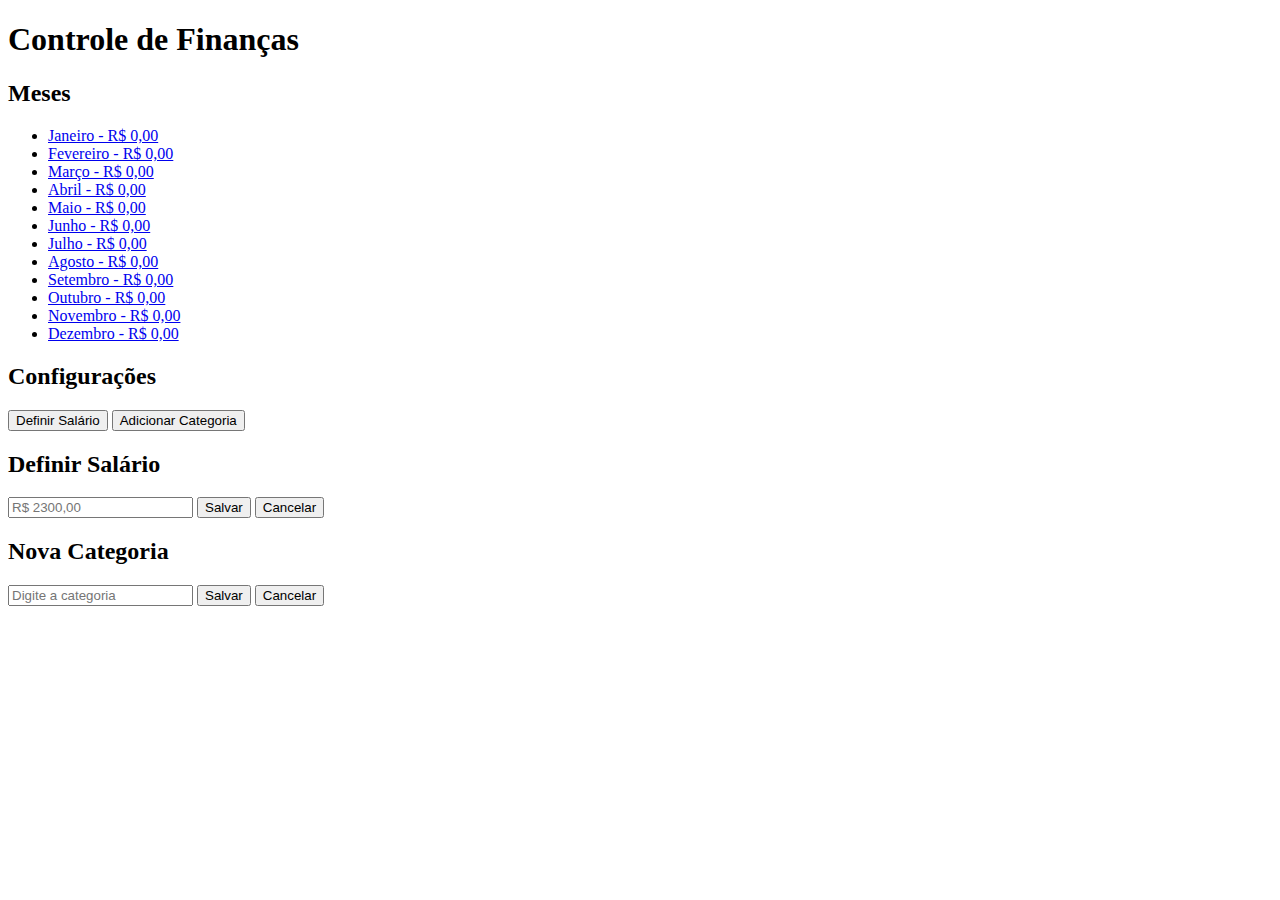
==== src/main/resources/templates/index.html @ fbfb7fb9 "Primeiro commit do projeto Finanças" ====
<!DOCTYPE html>
<html lang="pt-br">
<head>
    <meta charset="UTF-8">
    <meta name="viewport" content="width=device-width, initial-scale=1.0">
    <title>Finanças - Tela Inicial</title>
    <link rel="stylesheet" href="/css/style.css">
</head>
<body>
<header>
    <h1>Controle de Finanças</h1>
</header>

<section>
    <h2>Meses</h2>
    <ul class="meses-lista">
        <li><a href="/mes?mes=janeiro">Janeiro - R$ 0,00</a></li>
        <li><a href="/mes?mes=fevereiro">Fevereiro - R$ 0,00</a></li>
        <li><a href="/mes?mes=marco">Março - R$ 0,00</a></li>
        <li><a href="/mes?mes=abril">Abril - R$ 0,00</a></li>
        <li><a href="/mes?mes=maio">Maio - R$ 0,00</a></li>
        <li><a href="/mes?mes=junho">Junho - R$ 0,00</a></li>
        <li><a href="/mes?mes=julho">Julho - R$ 0,00</a></li>
        <li><a href="/mes?mes=agosto">Agosto - R$ 0,00</a></li>
        <li><a href="/mes?mes=setembro">Setembro - R$ 0,00</a></li>
        <li><a href="/mes?mes=outubro">Outubro - R$ 0,00</a></li>
        <li><a href="/mes?mes=novembro">Novembro - R$ 0,00</a></li>
        <li><a href="/mes?mes=dezembro">Dezembro - R$ 0,00</a></li>
    </ul>
</section>

<section>
    <h2>Configurações</h2>
    <button onclick="abrirModal('modalSalario')">Definir Salário</button>
    <button onclick="abrirModal('modalNovaCategoria')">Adicionar Categoria</button>
</section>

<!-- Modais -->
<div id="modalSalario" class="modal">
    <h2>Definir Salário</h2>
    <input type="number" placeholder="R$ 2300,00" id="salarioInput">
    <button onclick="salvarSalario()">Salvar</button>
    <button onclick="fecharModal('modalSalario')">Cancelar</button>
</div>

<div id="modalNovaCategoria" class="modal">
    <h2>Nova Categoria</h2>
    <input type="text" placeholder="Digite a categoria" id="categoriaInput">
    <button onclick="salvarCategoria()">Salvar</button>
    <button onclick="fecharModal('modalNovaCategoria')">Cancelar</button>
</div>

<script src="script/script.js"></script>
</body>
</html>
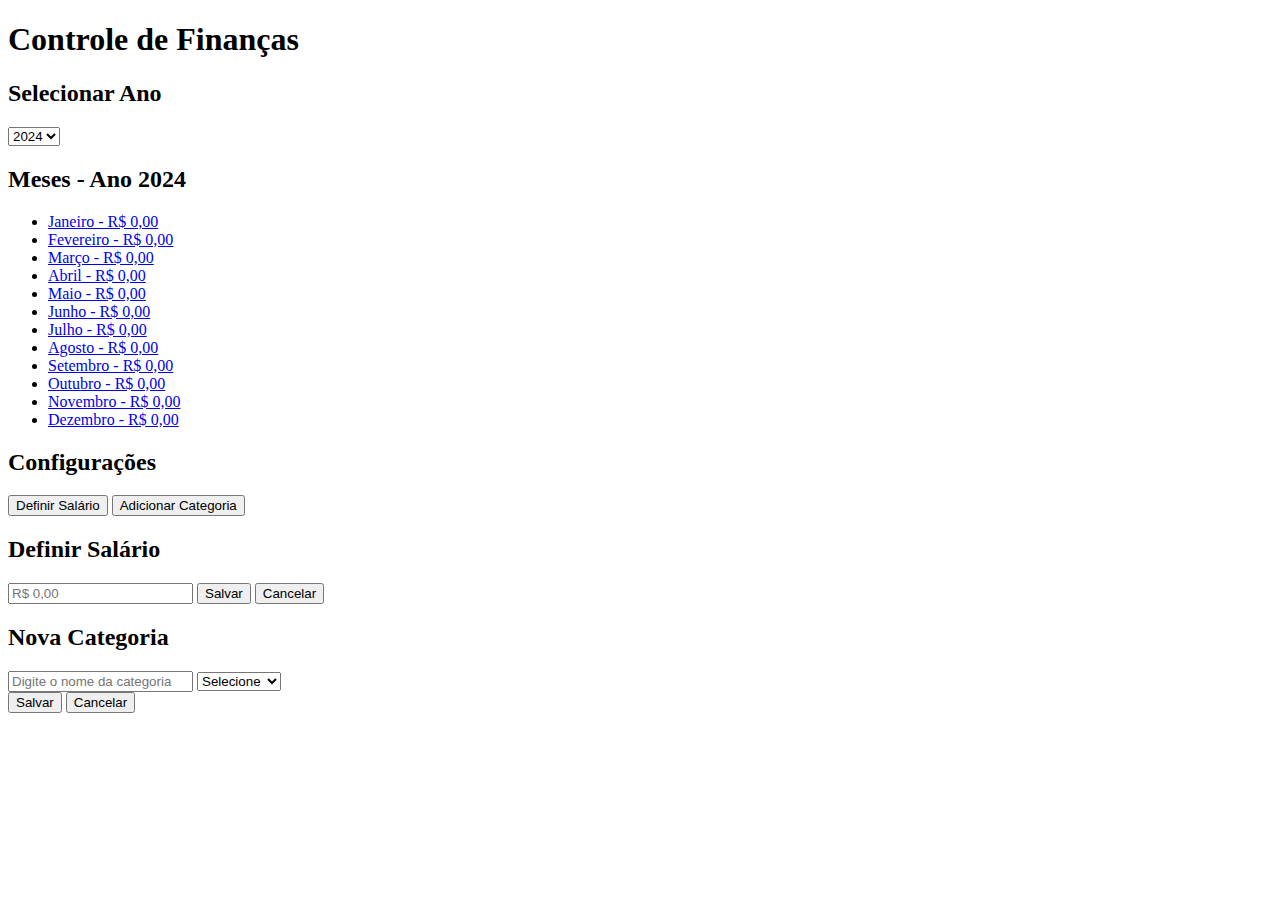
==== commit c23bc787: "Atualizando funções" ====
--- a/src/main/resources/templates/index.html
+++ b/src/main/resources/templates/index.html
@@ -5,6 +5,20 @@
     <meta name="viewport" content="width=device-width, initial-scale=1.0">
     <title>Finanças - Tela Inicial</title>
     <link rel="stylesheet" href="/css/style.css">
+    <script>
+        function atualizarAno(ano) {
+            document.getElementById('anoAtual').innerText = ano;
+            const meses = ["janeiro", "fevereiro", "marco", "abril", "maio", "junho", "julho", "agosto", "setembro", "outubro", "novembro", "dezembro"];
+            const listaMeses = document.querySelector('.meses-lista');
+            listaMeses.innerHTML = ''; // Limpa a lista existente
+
+            meses.forEach(mes => {
+                const listItem = document.createElement('li');
+                listItem.innerHTML = `<a href="/mes?mes=${mes}&ano=${ano}">${mes.charAt(0).toUpperCase() + mes.slice(1)} - R$ 0,00</a>`;
+                listaMeses.appendChild(listItem);
+            });
+        }
+    </script>
 </head>
 <body>
 <header>
@@ -12,20 +26,32 @@
 </header>
 
 <section>
-    <h2>Meses</h2>
+    <h2>Selecionar Ano</h2>
+    <div class="select-container">
+        <select id="anoSelect" onchange="atualizarAno(this.value)">
+            <option value="2024">2024</option>
+            <option value="2025">2025</option>
+            <option value="2026">2026</option>
+            <!-- Adicione mais anos conforme necessário -->
+        </select>
+    </div>
+</section>
+
+<section>
+    <h2>Meses - Ano <span id="anoAtual">2024</span></h2>
     <ul class="meses-lista">
-        <li><a href="/mes?mes=janeiro">Janeiro - R$ 0,00</a></li>
-        <li><a href="/mes?mes=fevereiro">Fevereiro - R$ 0,00</a></li>
-        <li><a href="/mes?mes=marco">Março - R$ 0,00</a></li>
-        <li><a href="/mes?mes=abril">Abril - R$ 0,00</a></li>
-        <li><a href="/mes?mes=maio">Maio - R$ 0,00</a></li>
-        <li><a href="/mes?mes=junho">Junho - R$ 0,00</a></li>
-        <li><a href="/mes?mes=julho">Julho - R$ 0,00</a></li>
-        <li><a href="/mes?mes=agosto">Agosto - R$ 0,00</a></li>
-        <li><a href="/mes?mes=setembro">Setembro - R$ 0,00</a></li>
-        <li><a href="/mes?mes=outubro">Outubro - R$ 0,00</a></li>
-        <li><a href="/mes?mes=novembro">Novembro - R$ 0,00</a></li>
-        <li><a href="/mes?mes=dezembro">Dezembro - R$ 0,00</a></li>
+        <li><a href="/mes?mes=janeiro&ano=2024">Janeiro - R$ 0,00</a></li>
+        <li><a href="/mes?mes=fevereiro&ano=2024">Fevereiro - R$ 0,00</a></li>
+        <li><a href="/mes?mes=marco&ano=2024">Março - R$ 0,00</a></li>
+        <li><a href="/mes?mes=abril&ano=2024">Abril - R$ 0,00</a></li>
+        <li><a href="/mes?mes=maio&ano=2024">Maio - R$ 0,00</a></li>
+        <li><a href="/mes?mes=junho&ano=2024">Junho - R$ 0,00</a></li>
+        <li><a href="/mes?mes=julho&ano=2024">Julho - R$ 0,00</a></li>
+        <li><a href="/mes?mes=agosto&ano=2024">Agosto - R$ 0,00</a></li>
+        <li><a href="/mes?mes=setembro&ano=2024">Setembro - R$ 0,00</a></li>
+        <li><a href="/mes?mes=outubro&ano=2024">Outubro - R$ 0,00</a></li>
+        <li><a href="/mes?mes=novembro&ano=2024">Novembro - R$ 0,00</a></li>
+        <li><a href="/mes?mes=dezembro&ano=2024">Dezembro - R$ 0,00</a></li>
     </ul>
 </section>
 
@@ -35,19 +61,42 @@
     <button onclick="abrirModal('modalNovaCategoria')">Adicionar Categoria</button>
 </section>
 
-<!-- Modais -->
 <div id="modalSalario" class="modal">
-    <h2>Definir Salário</h2>
-    <input type="number" placeholder="R$ 2300,00" id="salarioInput">
-    <button onclick="salvarSalario()">Salvar</button>
-    <button onclick="fecharModal('modalSalario')">Cancelar</button>
+    <div class="modal-content">
+        <h2>Definir Salário</h2>
+        <input type="text" placeholder="R$ 0,00" id="salarioInput" onkeyup="formatarMoeda(this)">
+        <button onclick="salvarSalario()">Salvar</button>
+        <button onclick="fecharModal('modalSalario')">Cancelar</button>
+    </div>
 </div>
 
+<!-- Modal para Nova Categoria -->
 <div id="modalNovaCategoria" class="modal">
-    <h2>Nova Categoria</h2>
-    <input type="text" placeholder="Digite a categoria" id="categoriaInput">
-    <button onclick="salvarCategoria()">Salvar</button>
-    <button onclick="fecharModal('modalNovaCategoria')">Cancelar</button>
+    <div class="modal-content">
+        <h2>Nova Categoria</h2>
+        <form id="novaCategoriaForm">
+            <input type="text" placeholder="Digite o nome da categoria" id="categoriaInput" required>
+            <select id="mesSelect">
+                <option value="selecione">Selecione</option>
+                <option value="janeiro">Janeiro</option>
+                <option value="fevereiro">Fevereiro</option>
+                <option value="marco">Março</option>
+                <option value="abril">Abril</option>
+                <option value="maio">Maio</option>
+                <option value="junho">Junho</option>
+                <option value="julho">Julho</option>
+                <option value="agosto">Agosto</option>
+                <option value="setembro">Setembro</option>
+                <option value="outubro">Outubro</option>
+                <option value="novembro">Novembro</option>
+                <option value="dezembro">Dezembro</option>
+            </select>
+            <div class="btn-group">
+                <button type="button" onclick="salvarCategoria()">Salvar</button>
+                <button type="button" onclick="fecharModal('modalNovaCategoria')">Cancelar</button>
+            </div>
+        </form>
+    </div>
 </div>
 
 <script src="script/script.js"></script>
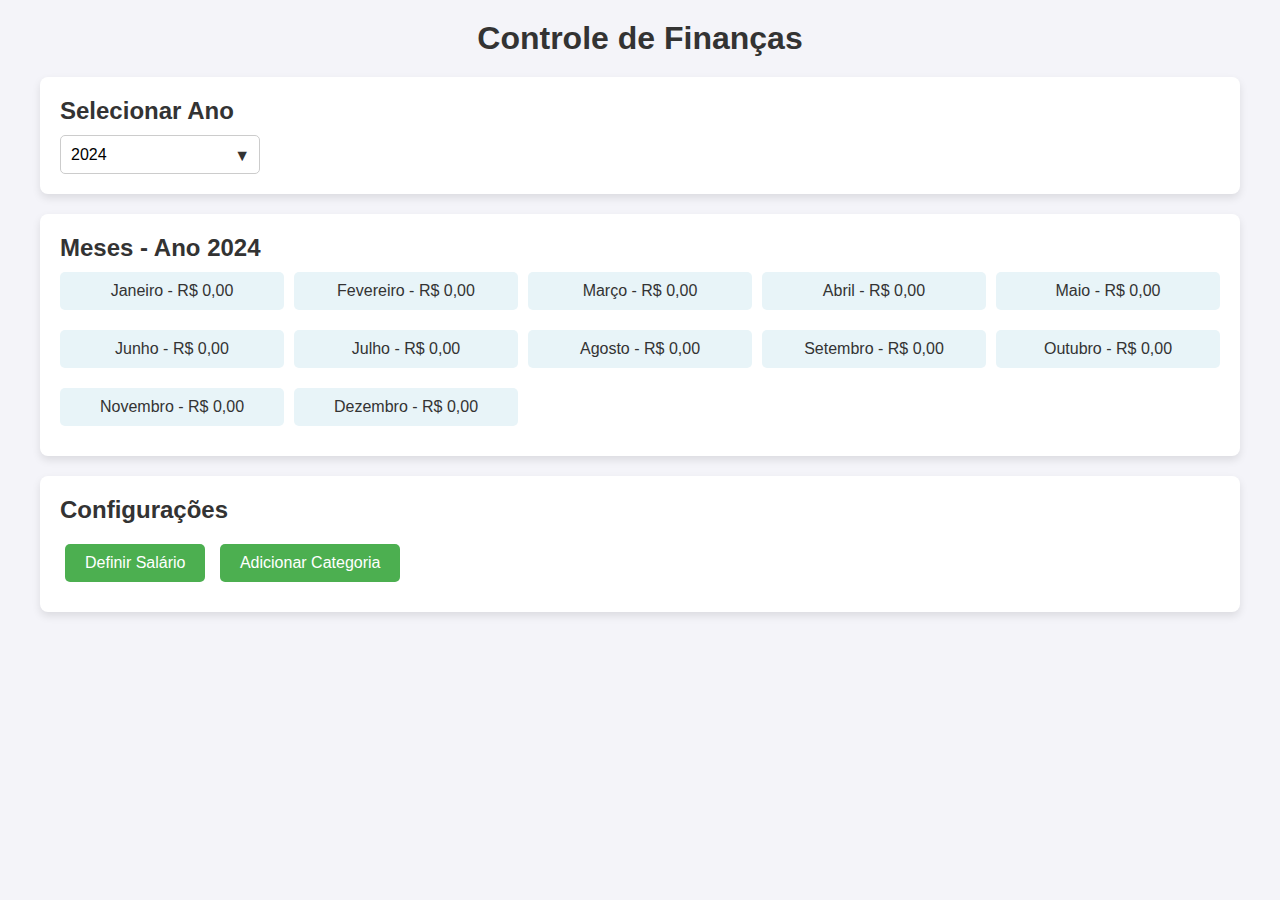
==== commit c0077b12: "Ajustando projeto" ====
--- a/src/main/resources/templates/index.html
+++ b/src/main/resources/templates/index.html
@@ -4,7 +4,7 @@
     <meta charset="UTF-8">
     <meta name="viewport" content="width=device-width, initial-scale=1.0">
     <title>Finanças - Tela Inicial</title>
-    <link rel="stylesheet" href="/css/style.css">
+    <link rel="stylesheet" href="../static/css/style.css">
     <script>
         function atualizarAno(ano) {
             document.getElementById('anoAtual').innerText = ano;
@@ -99,6 +99,6 @@
     </div>
 </div>
 
-<script src="script/script.js"></script>
+<script src="../static/js/script.js"></script>
 </body>
 </html>
--- a/src/main/resources/static/css/style.css
+++ b/src/main/resources/static/css/style.css
@@ -0,0 +1,358 @@
+/* Reset básico */
+* {
+    margin: 0;
+    padding: 0;
+    box-sizing: border-box;
+}
+
+body {
+    font-family: Arial, sans-serif;
+    color: #333;
+    background-color: #f4f4f9;
+    display: flex;
+    flex-direction: column;
+    align-items: center;
+    padding: 20px;
+}
+
+/* Estrutura do Header */
+header {
+    width: 100%;
+    max-width: 1200px;
+    margin-bottom: 20px;
+    text-align: center;
+}
+
+header h1 {
+    font-size: 2rem;
+    color: #333;
+}
+
+/* Container principal */
+section {
+    width: 100%;
+    max-width: 1200px;
+    background: #fff;
+    padding: 20px;
+    margin-bottom: 20px;
+    border-radius: 8px;
+    box-shadow: 0 4px 8px rgba(0, 0, 0, 0.1);
+}
+
+section h2 {
+    font-size: 1.5rem;
+    margin-bottom: 10px;
+}
+
+/* Estilo para o contêiner do select */
+.select-container {
+    position: relative;
+    display: inline-block;
+    width: 200px; /* Largura do select */
+}
+
+.select-container select {
+    width: 100%;
+    padding: 10px;
+    border-radius: 5px;
+    border: 1px solid #ccc;
+    font-size: 1rem;
+    background-color: #fff;
+    appearance: none; /* Remove o estilo padrão do select */
+    cursor: pointer;
+    transition: border-color 0.3s;
+}
+
+.select-container select:hover {
+    border-color: #4CAF50; /* Cor da borda ao passar o mouse */
+}
+
+.select-container select:focus {
+    outline: none;
+    border-color: #4CAF50; /* Cor da borda ao focar */
+}
+
+/* Adicionando um ícone de seta */
+.select-container::after {
+    content: '▼';
+    position: absolute;
+    right: 10px;
+    top: 12px; /* Ajuste conforme necessário */
+    pointer-events: none; /* Permite clicar no select sem interferência do ícone */
+}
+
+section ul {
+    list-style-type: none;
+}
+
+section ul li {
+    margin-bottom: 10px;
+    font-size: 1rem;
+}
+
+section ul li a {
+    color: #333;
+    text-decoration: none;
+    display: block;
+    padding: 10px;
+    border-radius: 5px;
+    background-color: #e8f4f8;
+    transition: background-color 0.3s;
+}
+
+section ul li a:hover {
+    background-color: #d0e9f2;
+}
+
+/* Estilos de Botões */
+button {
+    background-color: #4CAF50;
+    color: white;
+    padding: 10px 20px;
+    margin: 10px 5px;
+    border: none;
+    border-radius: 5px;
+    cursor: pointer;
+    font-size: 1rem;
+    transition: background-color 0.3s;
+}
+
+button:hover {
+    background-color: #45a049;
+}
+
+/* Estilo para o título de categoria e mês */
+.category-title, .month-title {
+    font-size: 1.8rem;
+    font-weight: bold;
+    color: #333;
+    text-align: center;
+    margin-bottom: 20px;
+}
+
+/* Tabela de Despesas */
+table {
+    width: 100%;
+    border-collapse: collapse;
+    margin-top: 10px;
+}
+
+table th, table td {
+    padding: 10px;
+    border: 1px solid #ddd;
+    text-align: center;
+}
+
+table th {
+    background-color: #f2f2f2;
+}
+
+table td {
+    background-color: #fafafa;
+}
+
+table td button {
+    font-size: 1.2rem;
+    background: none;
+    border: none;
+    cursor: pointer;
+    transition: color 0.3s;
+}
+
+table td button:hover {
+    color: #4CAF50;
+}
+
+/* Modal */
+.modal {
+    display: none; /* Oculto por padrão */
+    position: fixed;
+    z-index: 1000;
+    left: 0;
+    top: 0;
+    width: 100%;
+    height: 100%;
+    background-color: rgba(0, 0, 0, 0.6);
+    justify-content: center;
+    align-items: center;
+}
+
+.modal-content {
+    background-color: #fff;
+    padding: 30px;
+    border-radius: 12px;
+    width: 90%;
+    max-width: 400px;
+    text-align: center;
+    box-shadow: 0 4px 8px rgba(0, 0, 0, 0.2);
+}
+
+.modal-content h2 {
+    font-size: 1.8rem;
+    color: #333;
+    margin-bottom: 20px;
+}
+
+.modal-content input[type="text"],
+.modal-content input[type="number"],
+.modal-content input[type="date"],
+.modal-content select {
+    width: 100%;
+    padding: 12px;
+    margin-bottom: 15px;
+    border-radius: 8px;
+    border: 1px solid #ddd;
+    font-size: 1rem;
+}
+
+.modal-content .btn-group {
+    display: flex;
+    justify-content: space-between;
+    margin-top: 10px;
+}
+
+.modal-content button {
+    width: 45%;
+    padding: 10px;
+    border: none;
+    border-radius: 8px;
+    font-size: 1rem;
+    cursor: pointer;
+    transition: background-color 0.3s;
+}
+
+.modal-content button:first-child {
+    background-color: #4CAF50;
+    color: white;
+}
+
+.modal-content button:last-child {
+    background-color: #ccc;
+    color: #333;
+}
+
+.modal-content button:first-child:hover {
+    background-color: #45a049;
+}
+
+.modal-content button:last-child:hover {
+    background-color: #b3b3b3;
+}
+
+/* Grid para meses */
+.meses-lista {
+    display: grid;
+    grid-template-columns: repeat(auto-fit, minmax(200px, 1fr));
+    gap: 10px;
+    padding: 0;
+    list-style-type: none;
+    justify-content: center;
+    width: 100%;
+}
+
+.meses-lista li {
+    display: flex;
+    justify-content: center;
+}
+
+.meses-lista li a {
+    color: #333;
+    text-decoration: none;
+    padding: 10px;
+    border-radius: 5px;
+    background-color: #e8f4f8;
+    text-align: center;
+    width: 100%;
+    transition: background-color 0.3s;
+}
+
+.meses-lista li a:hover {
+    background-color: #d0e9f2;
+}
+
+/* Responsividade */
+@media (max-width: 768px) {
+    header h1 {
+        font-size: 1.8rem;
+    }
+
+    section h2 {
+        font-size: 1.3rem;
+    }
+
+    table th, table td {
+        padding: 8px;
+        font-size: 0.9rem;
+    }
+
+    button {
+        font-size: 0.9rem;
+        padding: 8px 15px;
+    }
+
+    .modal-content {
+        width: 90%;
+    }
+}
+
+@media (max-width: 480px) {
+    header h1 {
+        font-size: 1.5rem;
+    }
+
+    section {
+        padding: 10px;
+    }
+
+    section h2 {
+        font-size: 1.2rem;
+    }
+
+    button {
+        font-size: 0.8rem;
+        padding: 6px 12px;
+    }
+
+    table th, table td {
+        padding: 6px;
+        font-size: 0.8rem;
+    }
+}
+
+/* Estilo do modal de erro */
+.error-page {
+    display: flex;
+    flex-direction: column;
+    align-items: center;
+    justify-content: center;
+    height: 100vh;
+    background-color: #f8d7da;
+    color: #721c24;
+    font-family: Arial, sans-serif;
+    text-align: center;
+}
+
+.error-page h1 {
+    font-size: 3rem;
+    margin-bottom: 1rem;
+}
+
+.error-page p {
+    font-size: 1.2rem;
+    margin-bottom: 2rem;
+}
+
+.error-page a {
+    color: #155724;
+    background-color: #d4edda;
+    padding: 0.8rem 1.5rem;
+    border-radius: 5px;
+    text-decoration: none;
+    font-size: 1rem;
+    transition: background-color 0.3s, color 0.3s;
+}
+
+.error-page a:hover {
+    background-color: #c3e6cb;
+    color: #0b2e13;
+}
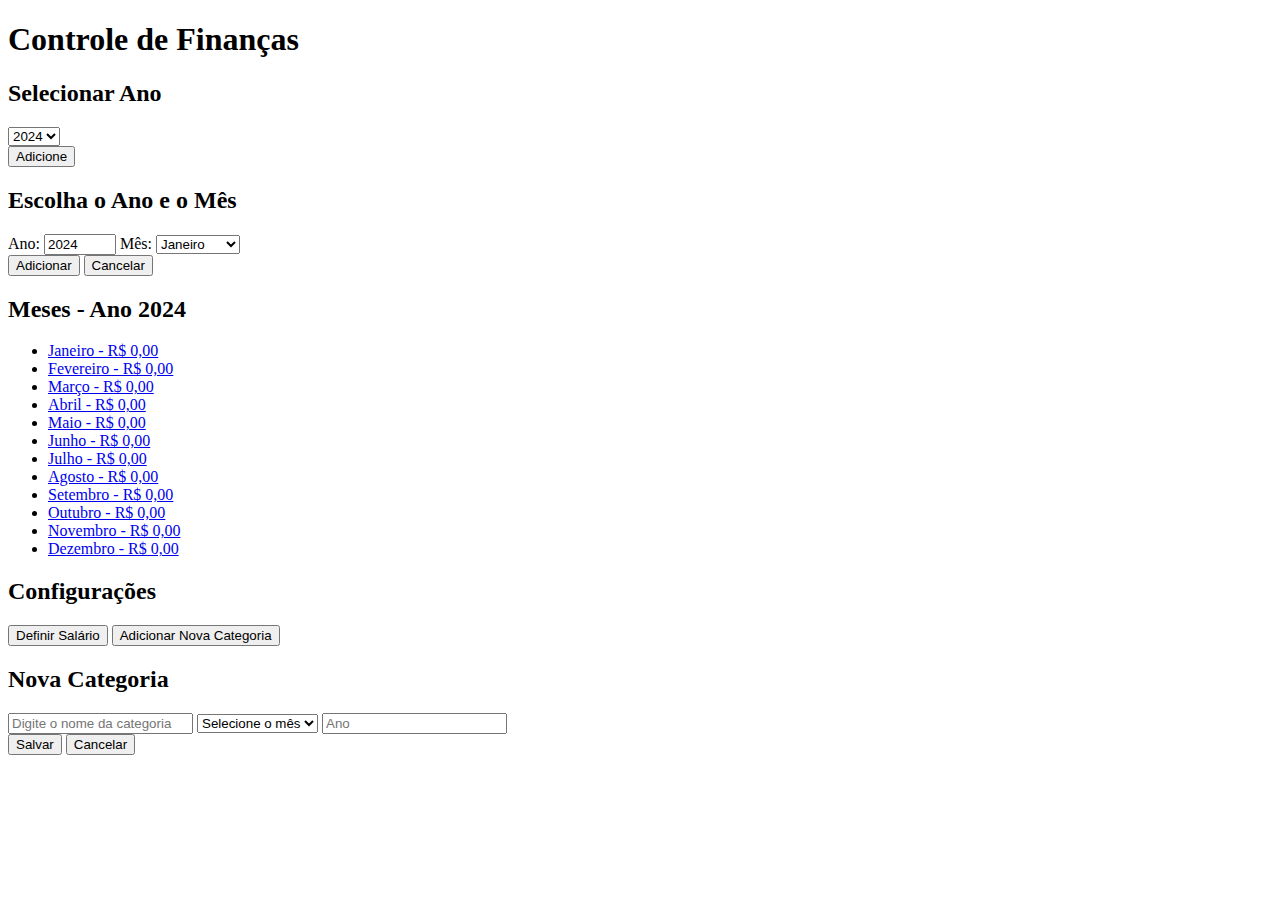
==== commit eeac10fa: "Atualizando metodos" ====
--- a/src/main/resources/templates/index.html
+++ b/src/main/resources/templates/index.html
@@ -4,20 +4,9 @@
     <meta charset="UTF-8">
     <meta name="viewport" content="width=device-width, initial-scale=1.0">
     <title>Finanças - Tela Inicial</title>
-    <link rel="stylesheet" href="../static/css/style.css">
+    <link rel="stylesheet" href="css/style.css">
     <script>
-        function atualizarAno(ano) {
-            document.getElementById('anoAtual').innerText = ano;
-            const meses = ["janeiro", "fevereiro", "marco", "abril", "maio", "junho", "julho", "agosto", "setembro", "outubro", "novembro", "dezembro"];
-            const listaMeses = document.querySelector('.meses-lista');
-            listaMeses.innerHTML = ''; // Limpa a lista existente
 
-            meses.forEach(mes => {
-                const listItem = document.createElement('li');
-                listItem.innerHTML = `<a href="/mes?mes=${mes}&ano=${ano}">${mes.charAt(0).toUpperCase() + mes.slice(1)} - R$ 0,00</a>`;
-                listaMeses.appendChild(listItem);
-            });
-        }
     </script>
 </head>
 <body>
@@ -29,55 +18,92 @@
     <h2>Selecionar Ano</h2>
     <div class="select-container">
         <select id="anoSelect" onchange="atualizarAno(this.value)">
-            <option value="2024">2024</option>
-            <option value="2025">2025</option>
-            <option value="2026">2026</option>
+            <option value="2025">2024</option>
+            <option value="2026">2025</option>
             <!-- Adicione mais anos conforme necessário -->
         </select>
     </div>
+
+    <button onclick="abrirModal('modalAnoMes')">Adicione</button>
+
+    <!-- Modal para Adicionar Ano e Mês -->
+    <div id="modalAnoMes" class="modal">
+        <div class="modal-content">
+            <h2>Escolha o Ano e o Mês</h2>
+
+            <label for="anoSelect">Ano:</label>
+            <input type="number" id="anoSelect" value="2024" min="2024" max="2030">
+
+            <label for="mesSelect">Mês:</label>
+            <select id="mesSelect">
+                <option value="Janeiro">Janeiro</option>
+                <option value="Fevereiro">Fevereiro</option>
+                <option value="Março">Março</option>
+                <option value="Abril">Abril</option>
+                <option value="Maio">Maio</option>
+                <option value="Junho">Junho</option>
+                <option value="Julho">Julho</option>
+                <option value="Agosto">Agosto</option>
+                <option value="Setembro">Setembro</option>
+                <option value="Outubro">Outubro</option>
+                <option value="Novembro">Novembro</option>
+                <option value="Dezembro">Dezembro</option>
+            </select>
+
+            <div class="btn-group">
+                <button class="btn-confirm" onclick="adicionarAnoMes()">Adicionar</button>
+                <button class="btn-cancel" onclick="fecharModal('modalAnoMes')">Cancelar</button>
+            </div>
+        </div>
+    </div>
+
 </section>
 
 <section>
     <h2>Meses - Ano <span id="anoAtual">2024</span></h2>
-    <ul class="meses-lista">
-        <li><a href="/mes?mes=janeiro&ano=2024">Janeiro - R$ 0,00</a></li>
-        <li><a href="/mes?mes=fevereiro&ano=2024">Fevereiro - R$ 0,00</a></li>
-        <li><a href="/mes?mes=marco&ano=2024">Março - R$ 0,00</a></li>
-        <li><a href="/mes?mes=abril&ano=2024">Abril - R$ 0,00</a></li>
-        <li><a href="/mes?mes=maio&ano=2024">Maio - R$ 0,00</a></li>
-        <li><a href="/mes?mes=junho&ano=2024">Junho - R$ 0,00</a></li>
-        <li><a href="/mes?mes=julho&ano=2024">Julho - R$ 0,00</a></li>
-        <li><a href="/mes?mes=agosto&ano=2024">Agosto - R$ 0,00</a></li>
-        <li><a href="/mes?mes=setembro&ano=2024">Setembro - R$ 0,00</a></li>
-        <li><a href="/mes?mes=outubro&ano=2024">Outubro - R$ 0,00</a></li>
-        <li><a href="/mes?mes=novembro&ano=2024">Novembro - R$ 0,00</a></li>
-        <li><a href="/mes?mes=dezembro&ano=2024">Dezembro - R$ 0,00</a></li>
+    <ul class="meses-lista" id="listaMeses">
+        <li><a href="#">Janeiro - R$ 0,00</a></li>
+        <li><a href="#">Fevereiro - R$ 0,00</a></li>
+        <li><a href="#">Março - R$ 0,00</a></li>
+        <li><a href="#">Abril - R$ 0,00</a></li>
+        <li><a href="#">Maio - R$ 0,00</a></li>
+        <li><a href="#">Junho - R$ 0,00</a></li>
+        <li><a href="#">Julho - R$ 0,00</a></li>
+        <li><a href="#">Agosto - R$ 0,00</a></li>
+        <li><a href="#">Setembro - R$ 0,00</a></li>
+        <li><a href="#">Outubro - R$ 0,00</a></li>
+        <li><a href="#">Novembro - R$ 0,00</a></li>
+        <li><a href="#">Dezembro - R$ 0,00</a></li>
     </ul>
 </section>
 
 <section>
     <h2>Configurações</h2>
     <button onclick="abrirModal('modalSalario')">Definir Salário</button>
-    <button onclick="abrirModal('modalNovaCategoria')">Adicionar Categoria</button>
+    <button onclick="abrirModalNovaCategoria()">Adicionar Nova Categoria</button>
+
 </section>
 
-<div id="modalSalario" class="modal">
+<!-- <div id="modalSalario" class="modal">
     <div class="modal-content">
         <h2>Definir Salário</h2>
         <input type="text" placeholder="R$ 0,00" id="salarioInput" onkeyup="formatarMoeda(this)">
         <button onclick="salvarSalario()">Salvar</button>
         <button onclick="fecharModal('modalSalario')">Cancelar</button>
     </div>
-</div>
+</div> -->
 
 <!-- Modal para Nova Categoria -->
 <div id="modalNovaCategoria" class="modal">
     <div class="modal-content">
         <h2>Nova Categoria</h2>
         <form id="novaCategoriaForm">
+            <!-- Input para nome da categoria -->
             <input type="text" placeholder="Digite o nome da categoria" id="categoriaInput" required>
-            <select id="mesSelect">
-                <option value="selecione">Selecione</option>
+
+            <!-- Select para mês -->
+            <select id="mesSelect" required>
+                <option value="" selected disabled>Selecione o mês</option>
                 <option value="janeiro">Janeiro</option>
                 <option value="fevereiro">Fevereiro</option>
                 <option value="marco">Março</option>
@@ -91,6 +117,11 @@
                 <option value="novembro">Novembro</option>
                 <option value="dezembro">Dezembro</option>
             </select>
+
+            <!-- Campo para ano selecionado -->
+            <input type="number" id="anoInput" placeholder="Ano" readonly>
+
+            <!-- Botões -->
             <div class="btn-group">
                 <button type="button" onclick="salvarCategoria()">Salvar</button>
                 <button type="button" onclick="fecharModal('modalNovaCategoria')">Cancelar</button>
@@ -99,6 +130,6 @@
     </div>
 </div>
 
-<script src="../static/js/script.js"></script>
+<script src="js/script.js"></script>
 </body>
 </html>
